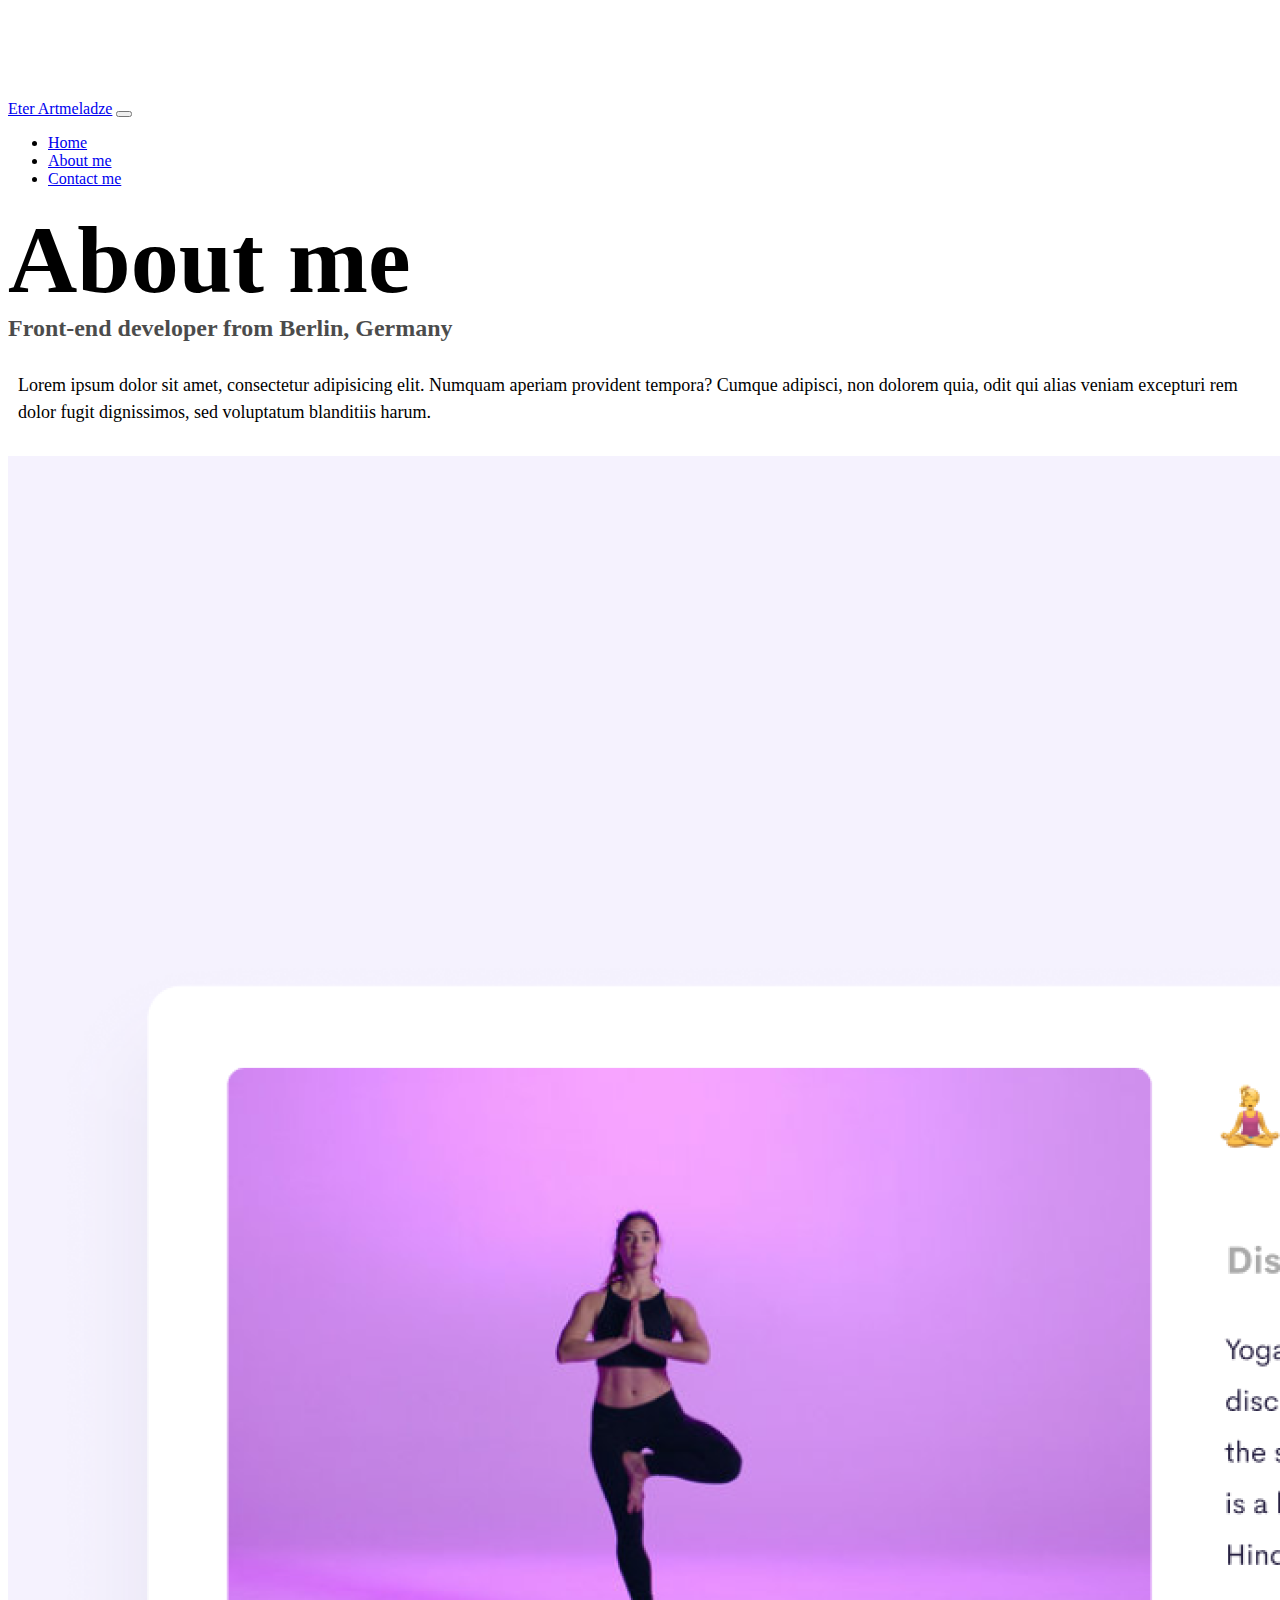
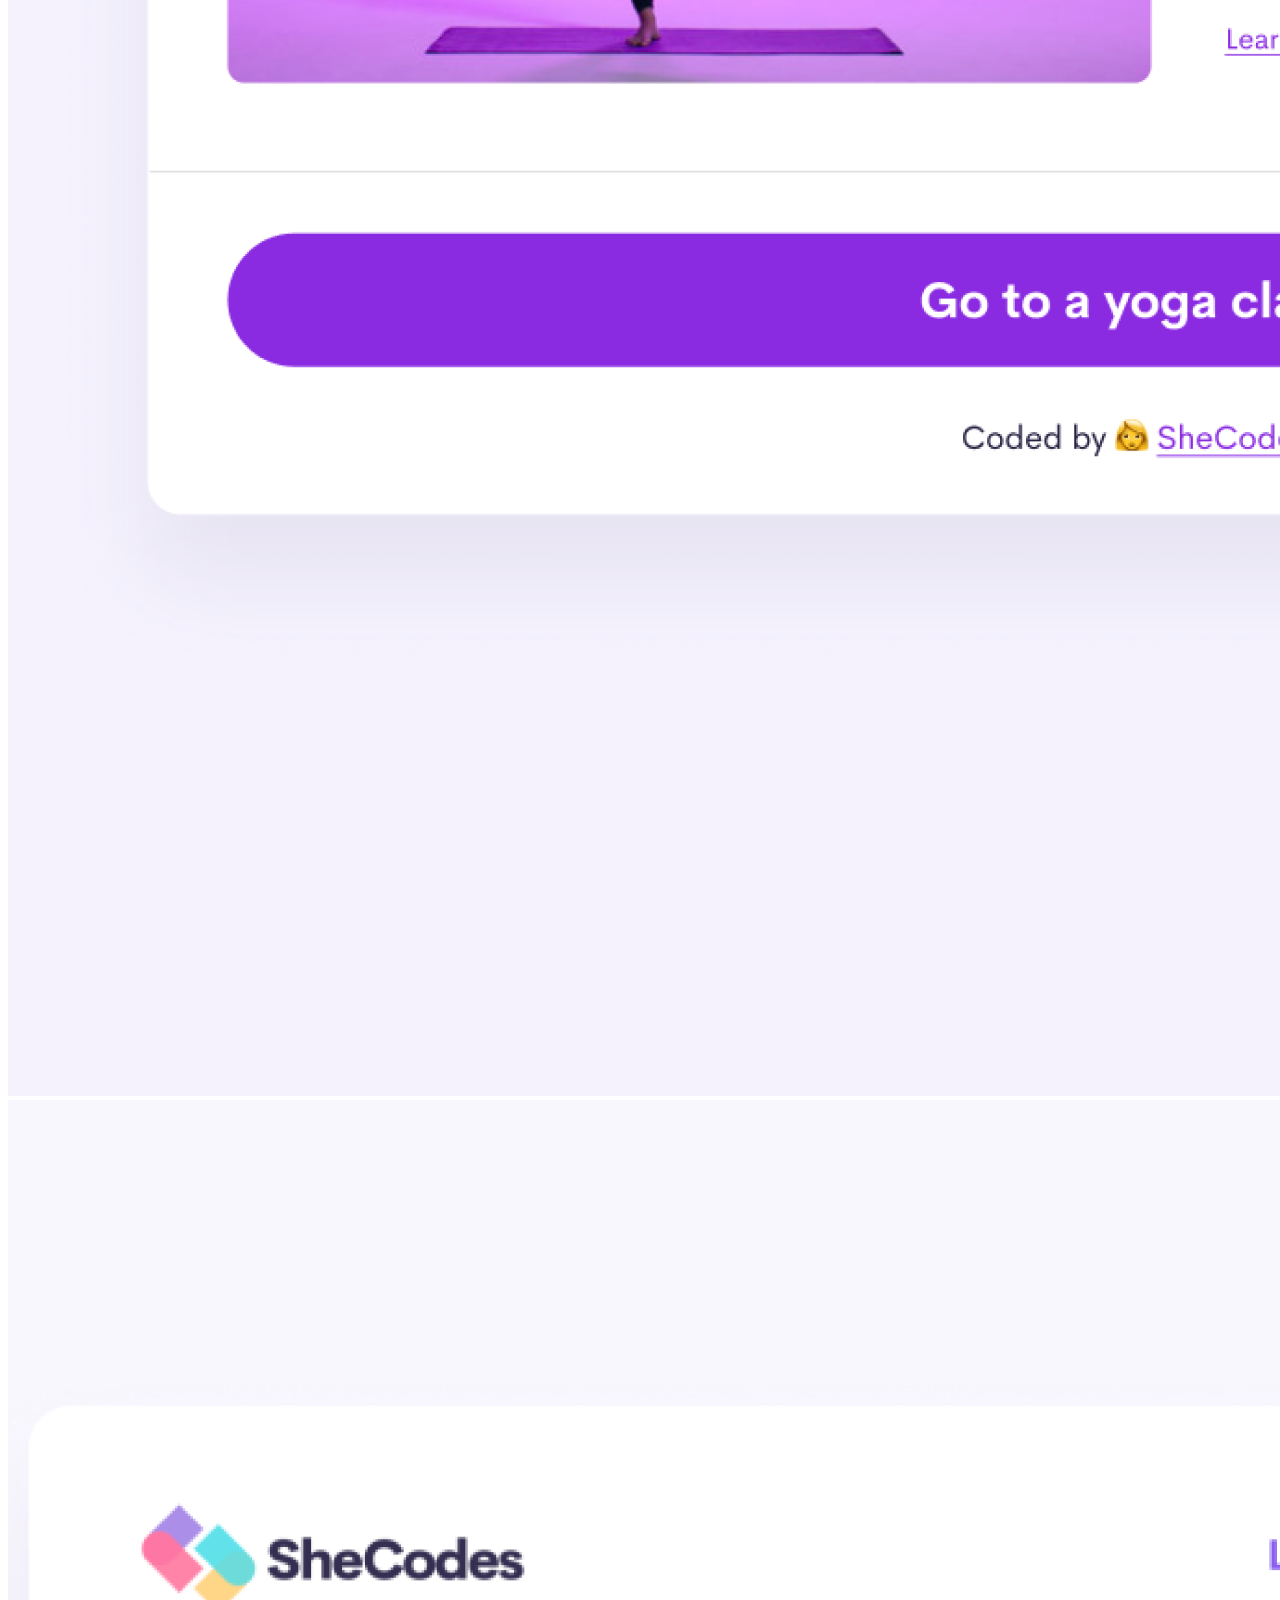
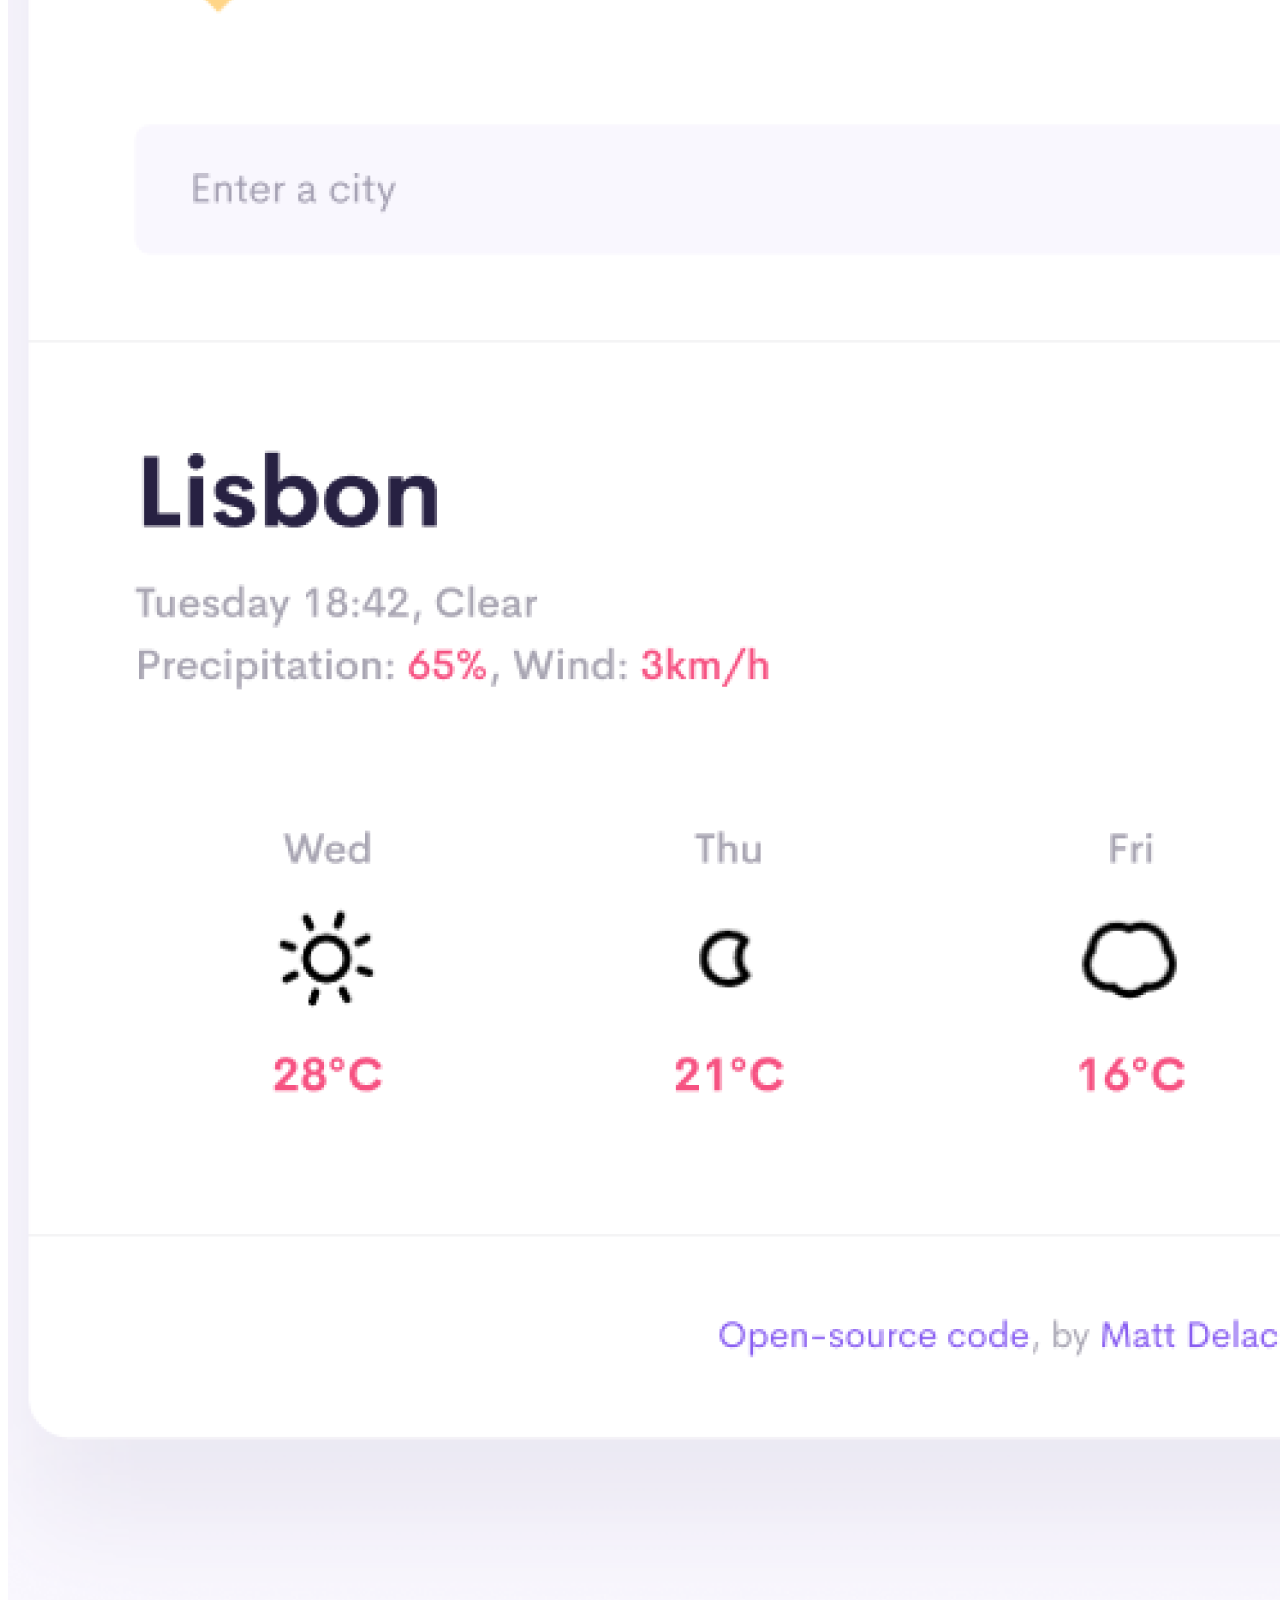
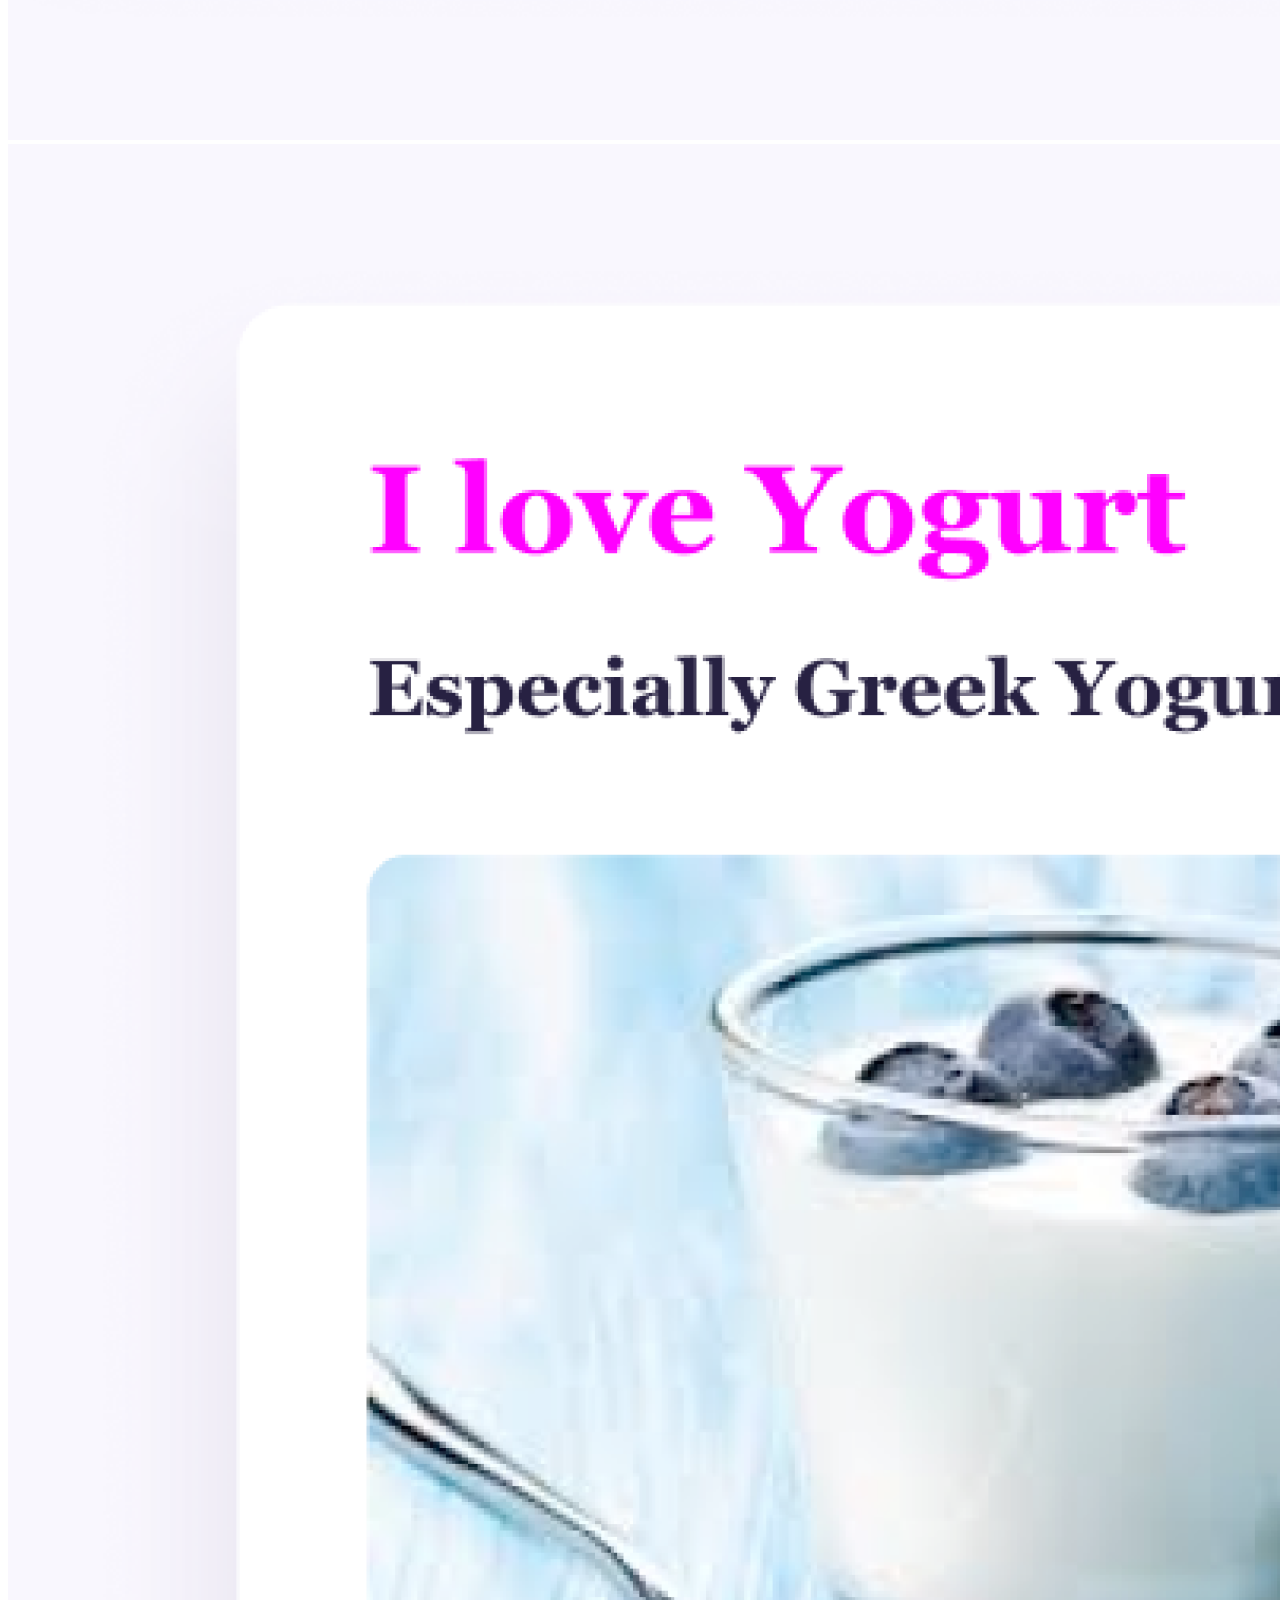
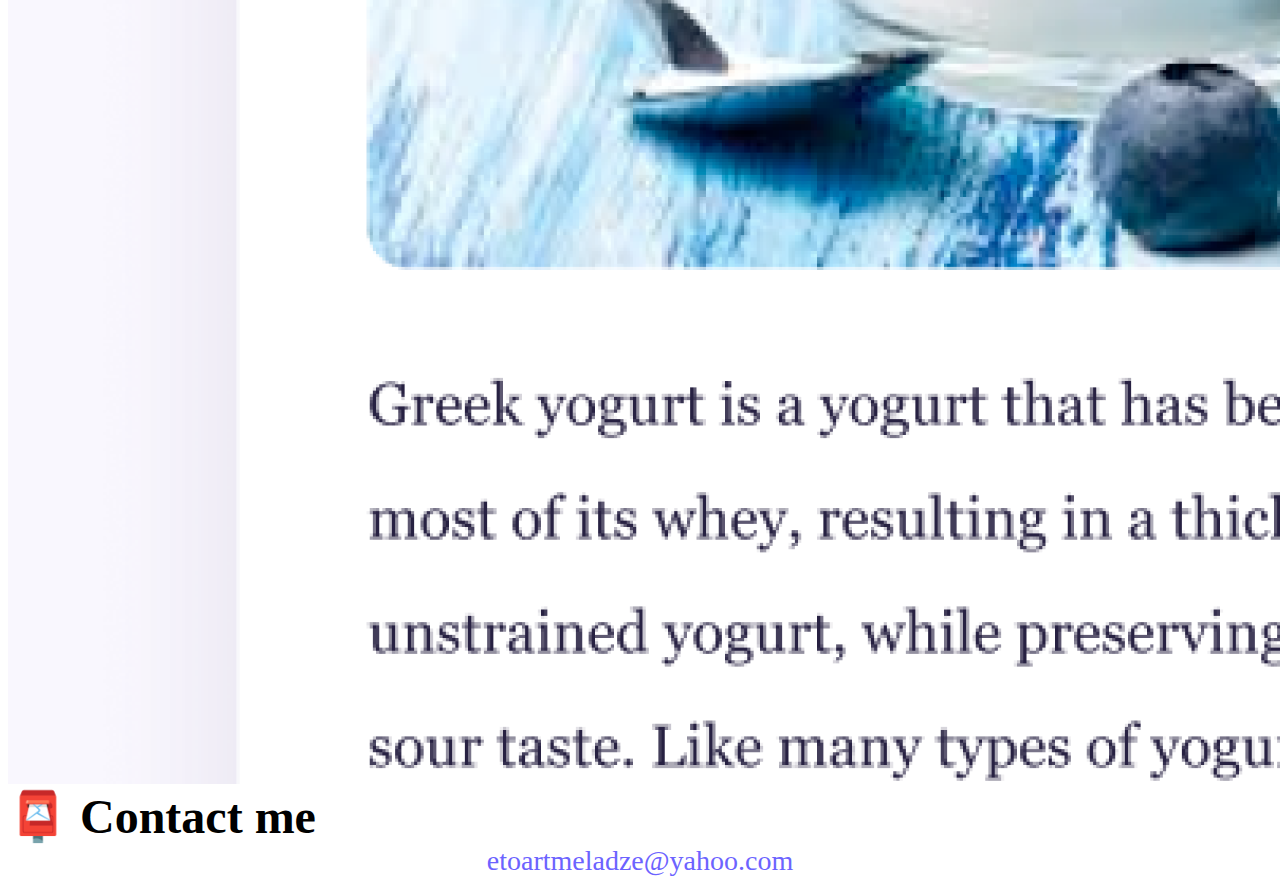
==== about.html @ ea482190 "started creating my-portfolio website" ====
<!DOCTYPE html>
<html lang="en">

<head>
    <meta charset="UTF-8" />
    <meta http-equiv="X-UA-Compatible" content="IE=edge" />
    <meta name="viewport" content="width=device-width, initial-scale=1.0" />
    <link href="https://cdn.jsdelivr.net/npm/bootstrap@5.0.0-beta2/dist/css/bootstrap.min.css" rel="stylesheet"
        integrity="sha384-BmbxuPwQa2lc/FVzBcNJ7UAyJxM6wuqIj61tLrc4wSX0szH/Ev+nYRRuWlolflfl" crossorigin="anonymous" />
    <script src="https://cdn.jsdelivr.net/npm/bootstrap@5.0.0-beta2/dist/js/bootstrap.bundle.min.js"
        integrity="sha384-b5kHyXgcpbZJO/tY9Ul7kGkf1S0CWuKcCD38l8YkeH8z8QjE0GmW1gYU5S9FOnJ0"
        crossorigin="anonymous"></script>
    <link rel="stylesheet" href="style.css" />
    <title>About Eter Artmeladze</title>
</head>

<body>
    <nav class="navbar navbar-expand-lg navbar-light bg-light fixed-top">
        <div class="container">
            <a class="navbar-brand" href="index.html">Eter Artmeladze</a>
            <button class="navbar-toggler" type="button" data-bs-toggle="collapse" data-bs-target="#navbarNav"
                aria-controls="navbarNav" aria-expanded="false" aria-label="Toggle navigation">
                <span class="navbar-toggler-icon"></span>
            </button>
            <div class="collapse navbar-collapse" id="navbarNav">
                <ul class="navbar-nav">
                    <li class="nav-item">
                        <a class="nav-link" aria-current="page" href="index.html">Home</a>
                    </li>
                    <li class="nav-item">
                        <a class="nav-link active" href="about.html">About me</a>
                    </li>
                    <li class="nav-item">
                        <a class="nav-link" href="about.html#contact">Contact me</a>
                    </li>
                </ul>
            </div>
        </div>
    </nav>
    <h1 class="text-center">About me</h1>
    <h3 class="text-center">Front-end developer from Berlin, Germany</h3>
    <div class="about-paragraphs text-center">
        <p>
            Lorem ipsum dolor sit amet, consectetur adipisicing elit. Numquam
            aperiam provident tempora? Cumque adipisci, non dolorem quia, odit qui
            alias veniam excepturi rem dolor fugit dignissimos, sed voluptatum
            blanditiis harum.
        </p>
    </div>
    <div class="container">
        <div class="row">
            <div class="col-sm-4">
                <img src="images/yoga.png" class="img-fluid p-2 shadow rounded" />
            </div>
            <div class="col-sm-4">
                <img src="images/weather.png" class="img-fluid p-2 shadow rounded" />
            </div>
            <div class="col-sm-4">
                <img src="images/yogurt.png" class="img-fluid p-2 shadow rounded" />
            </div>
        </div>
    </div>
    <div id="contact" class="mt-5">
        <h2 class="text-center">📮 Contact me</h2>
        <a href="etoartmeladze@yahoo.com" class="email-link">etoartmeladze@yahoo.com </a>
    </div>
</body>

</html>
---- style.css ----
:root {
  --primary-color: #6c63ff;
  --secondary-color: #f5f2fe;
  --box-shadow: 0 5px 10px rgba(0, 0, 0, 0.3);
}

body {
  margin-top: 100px;
}

h1,
h2,
h3 {
  margin: 0;
}

h1 {
  font-size: 96px;
}

h2 {
  font-size: 48px;
}

h3 {
  font-size: 24px;
  opacity: 0.7;
}

p {
  font-size: 18px;
  line-height: 1.5;
}

.navigation-links {
  display: flex;
  margin-top: 40px;
  justify-content: center;
}

.navigation-links a {
  margin: 20px;
}

.primary-link {
  border-radius: 4px;
  padding: 20px 15px;
  text-decoration: none;
  text-transform: capitalize;
  background: var(--primary-color);
  box-shadow: var(--box-shadow);
  color: white;
}

.secondary-link {
  border-radius: 4px;
  padding: 20px 15px;
  text-decoration: none;
  text-transform: capitalize;
  color: var(--primary-color);
  border: 1px solid var(--primary-color);
}

.homepage-link {
  color: var(--primary-color);
  text-align: center;
  display: block;
}

.about-paragraphs {
  margin: 30px 0;
}

.about-paragraphs p {
  margin: 10px;
}

.email-link {
  display: flex;
  justify-content: center;
  color: var(--primary-color);
  font-size: 28px;
  text-decoration: none;
}

.email-link:hover {
  text-decoration: underline;
}
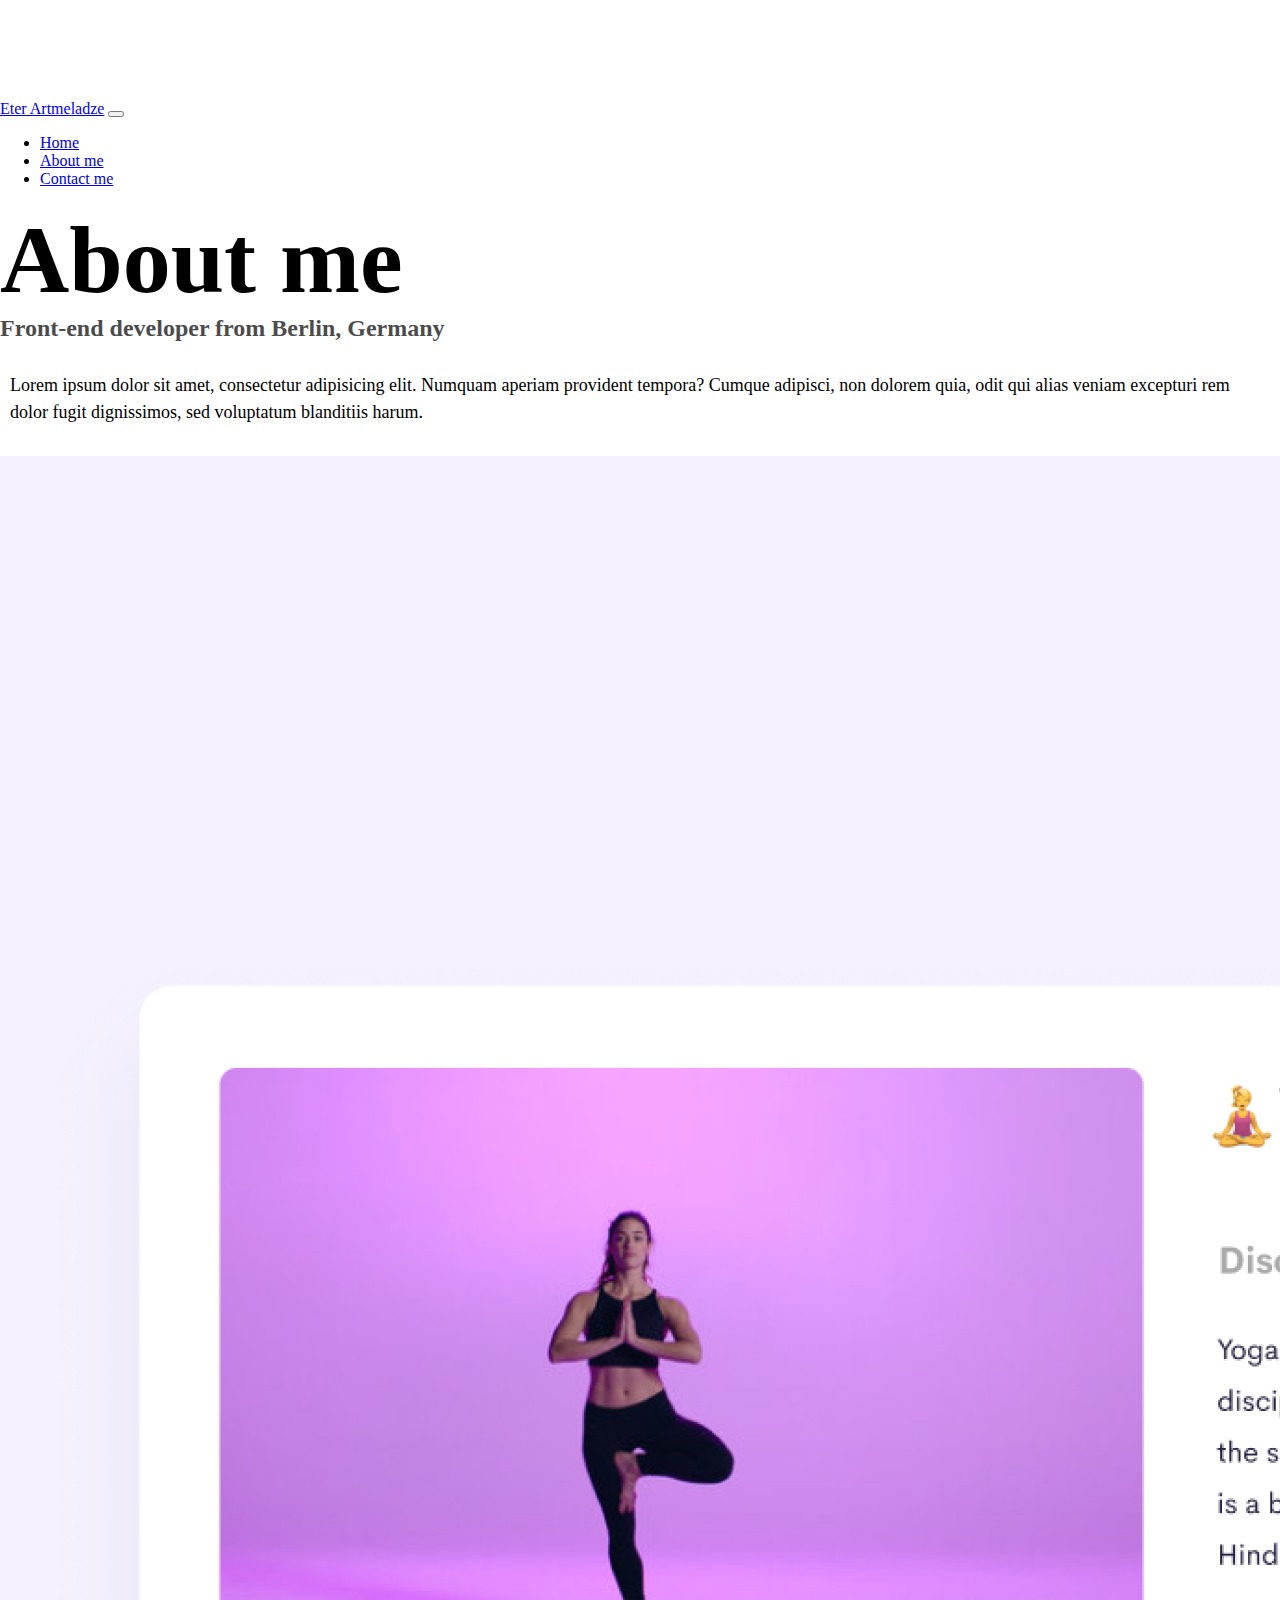
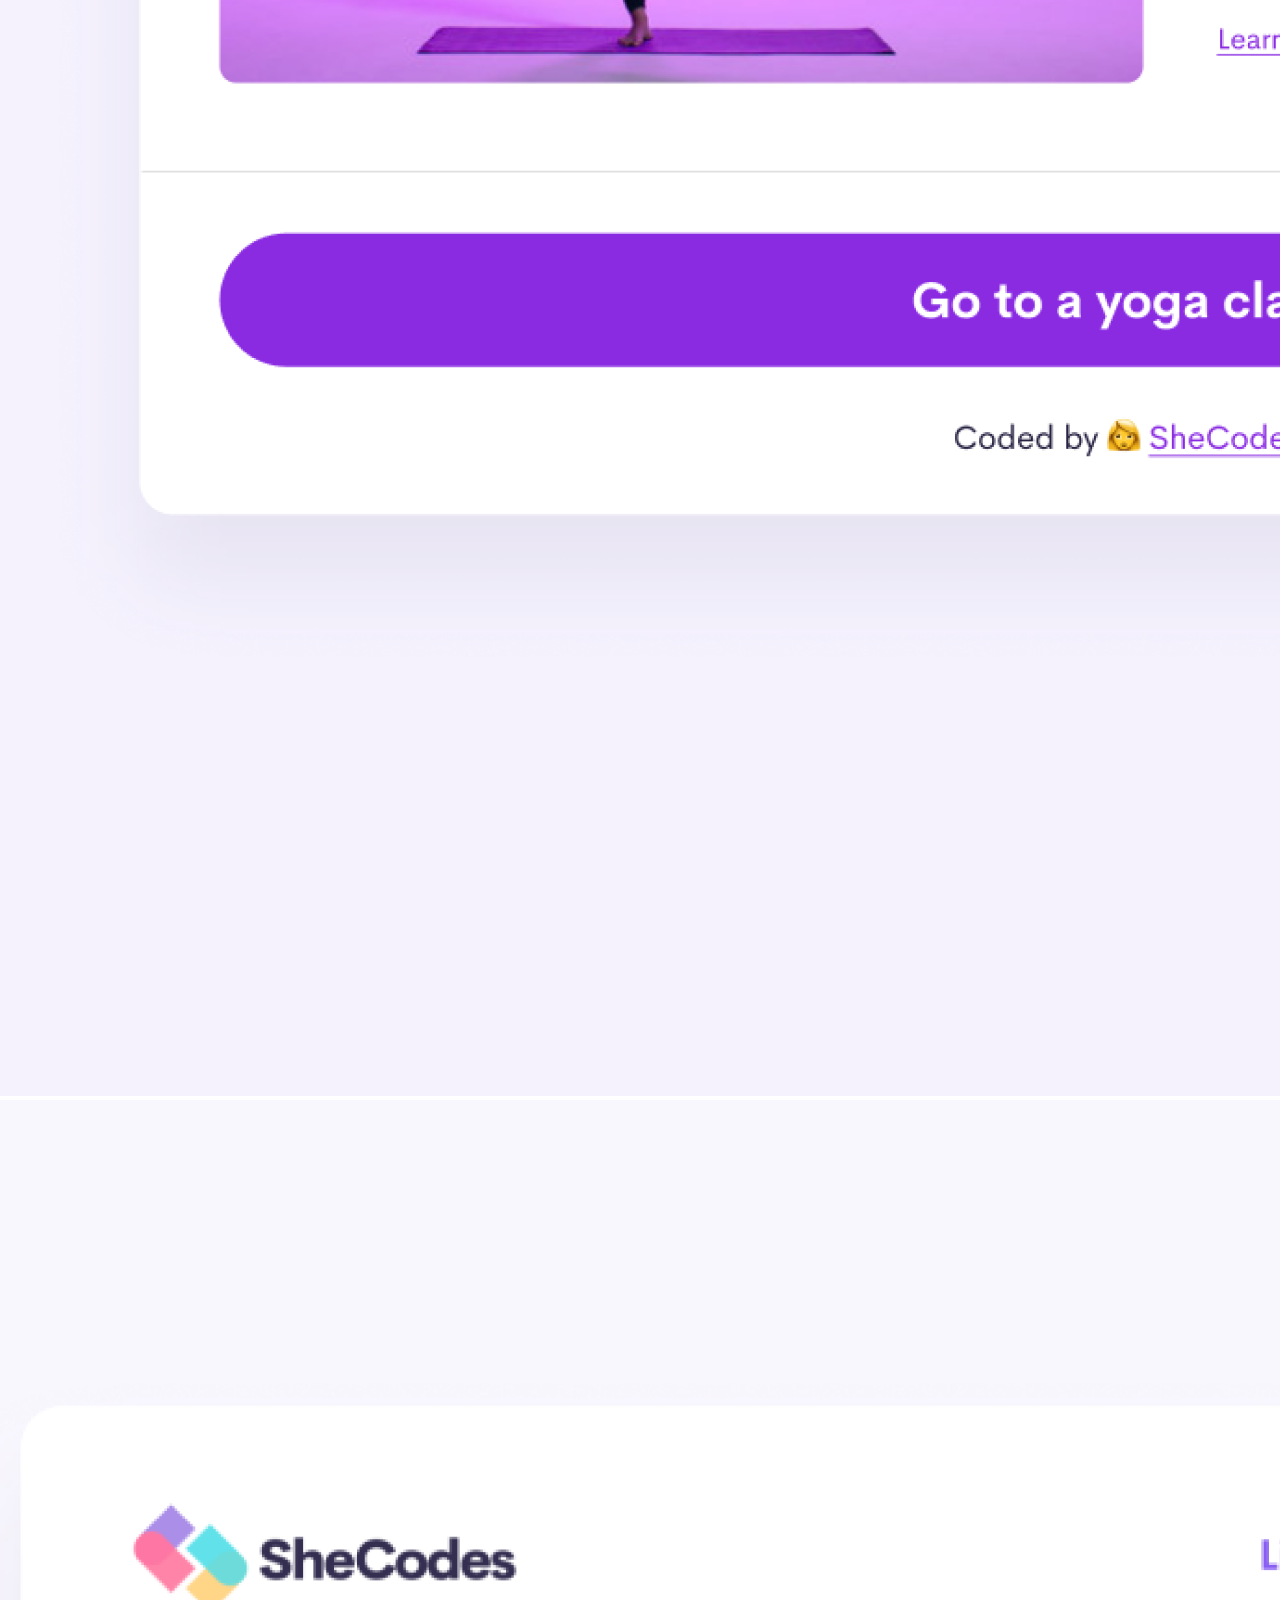
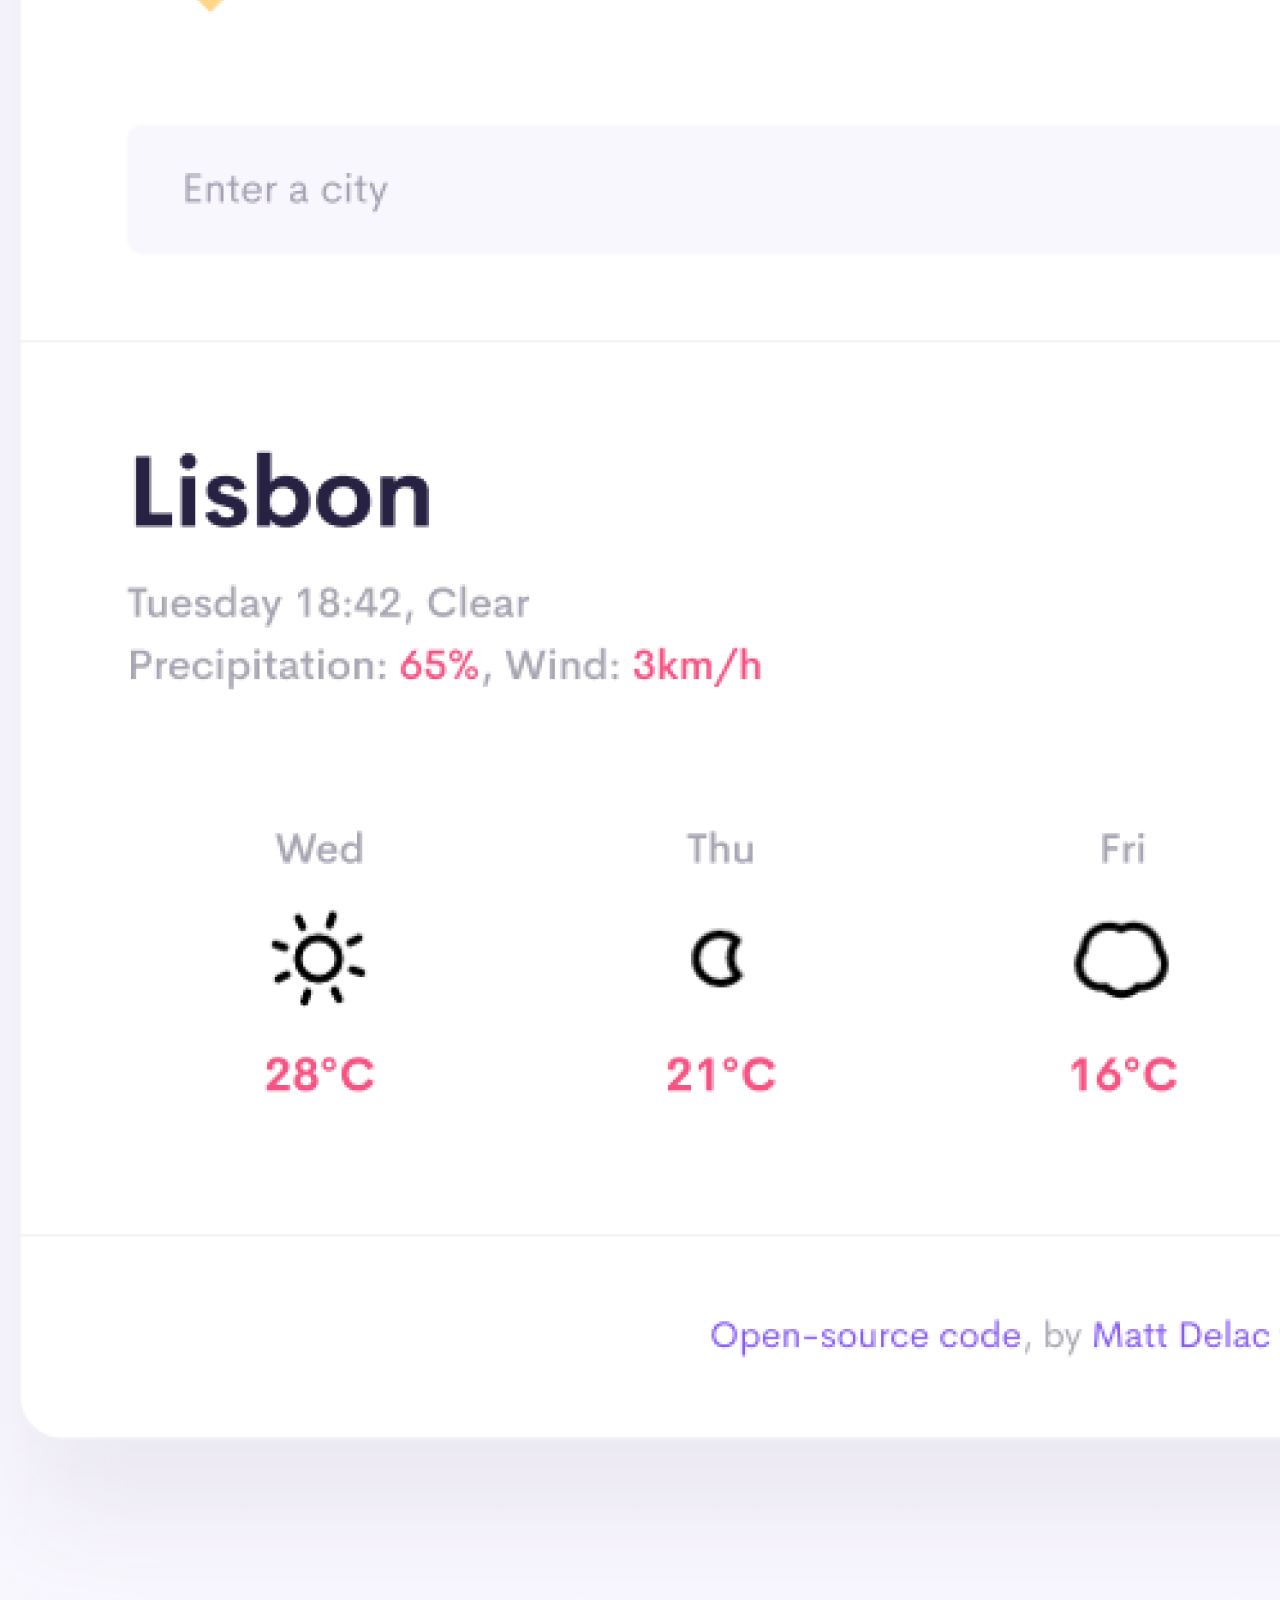
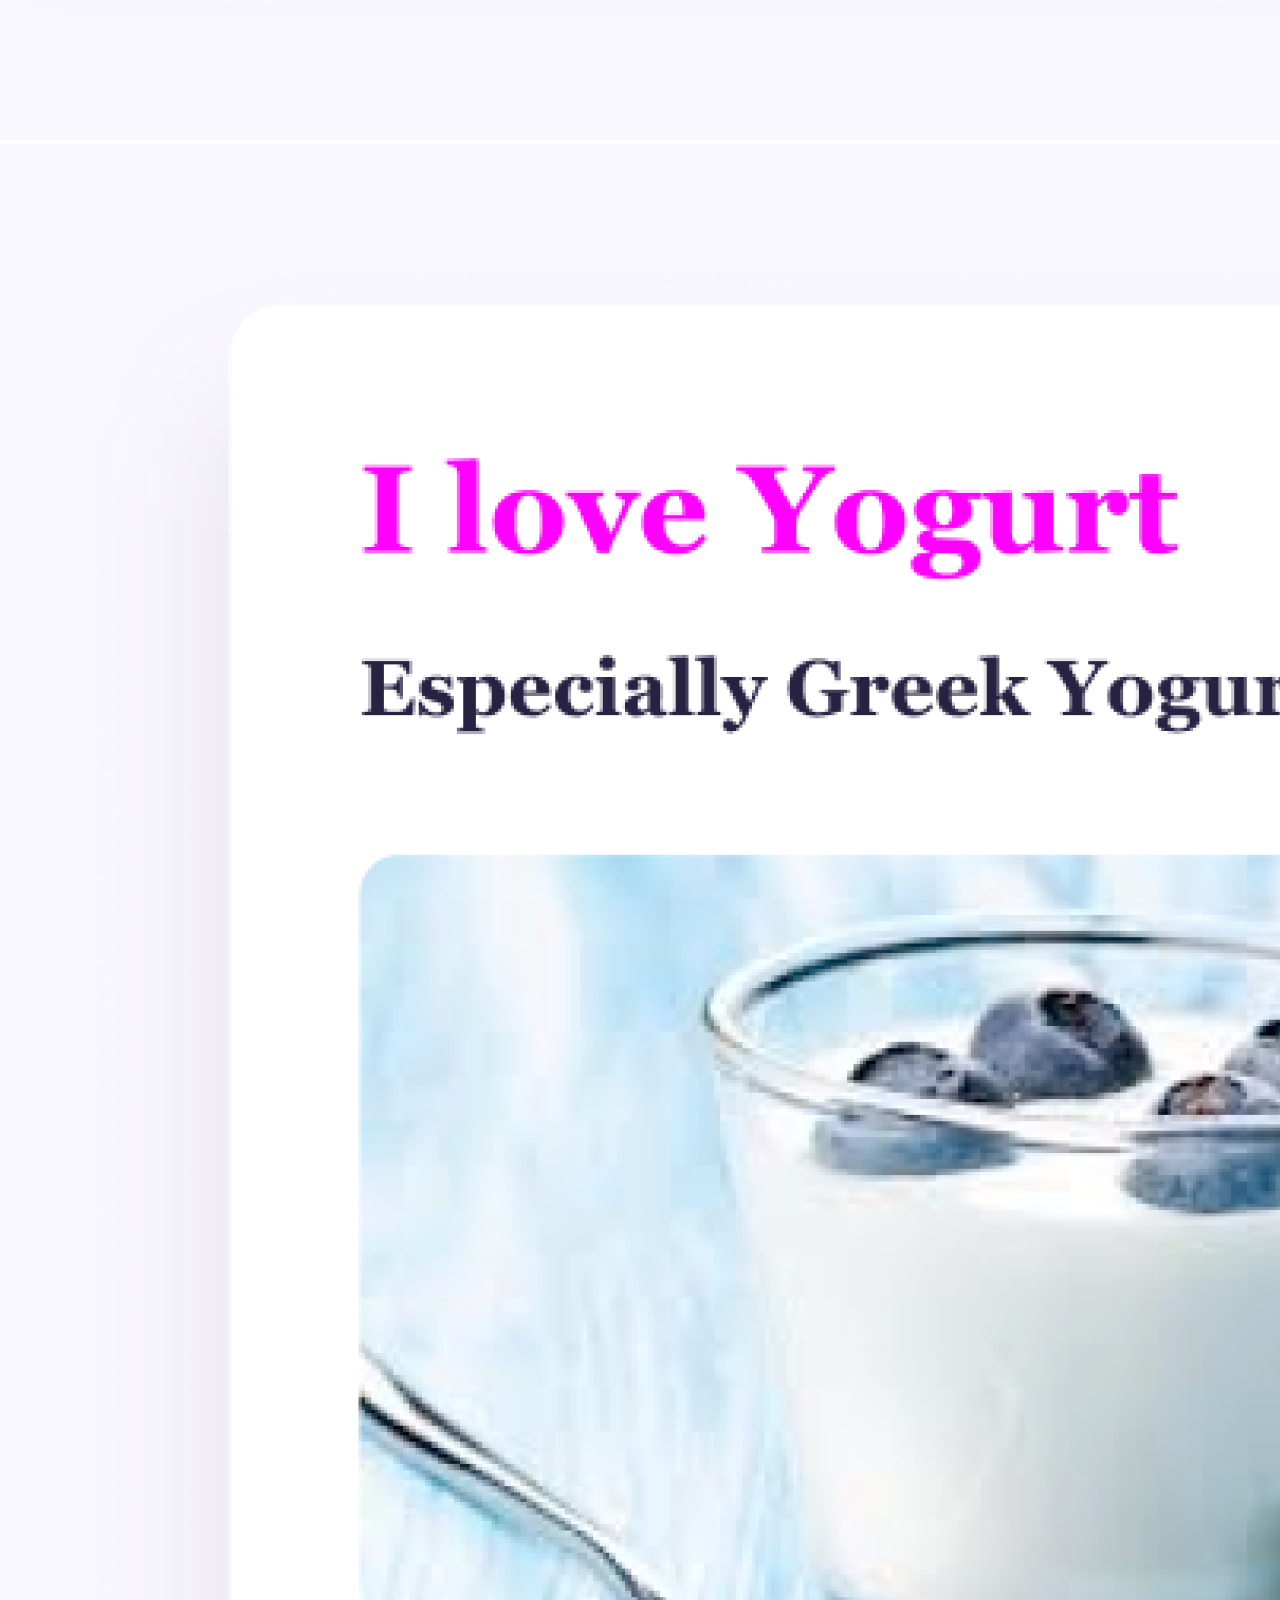
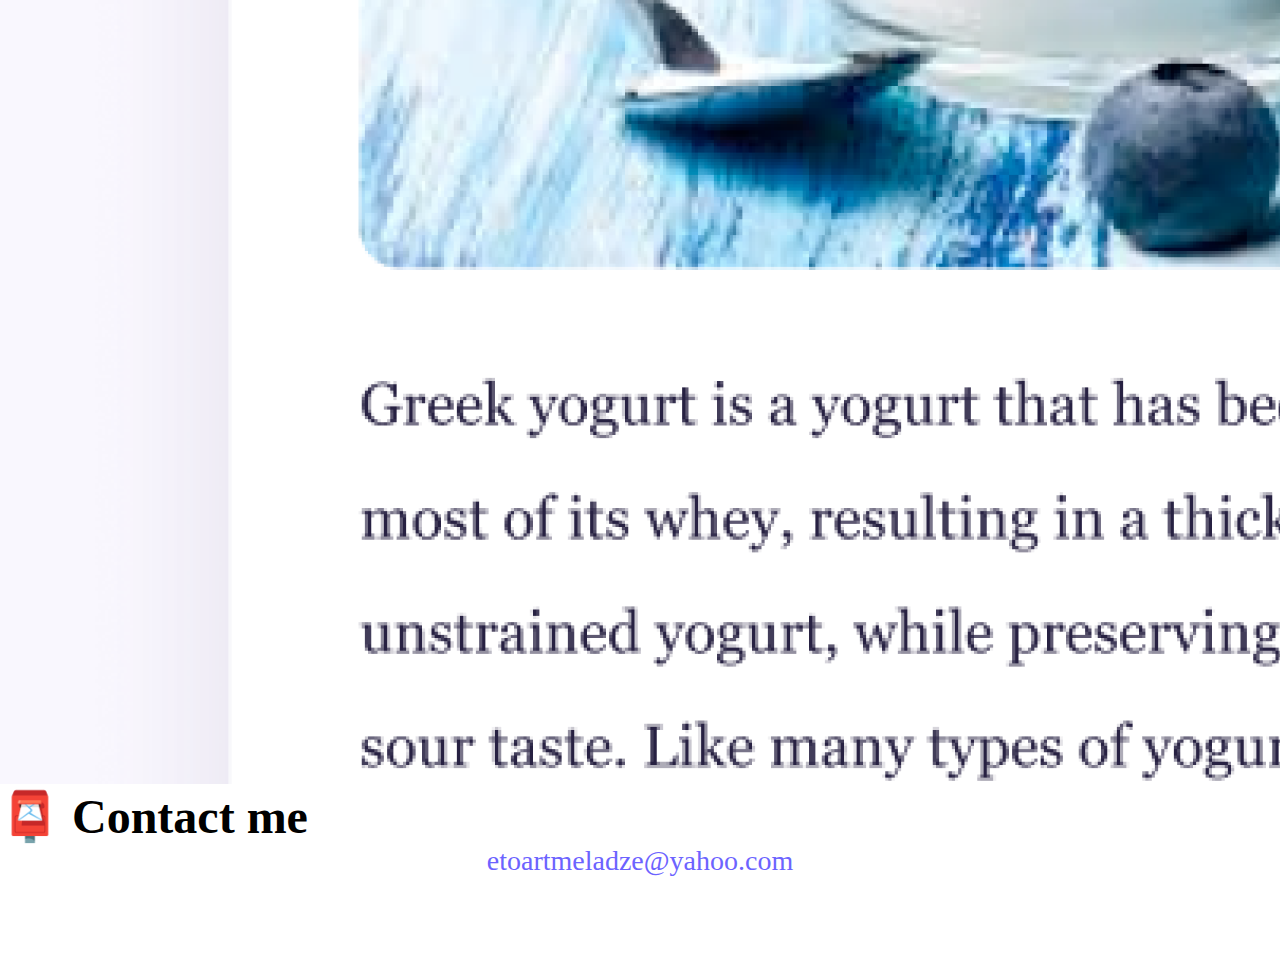
==== commit 57a7517b: "added some responsive functions" ====
--- a/about.html
+++ b/about.html
@@ -10,14 +10,15 @@
     <script src="https://cdn.jsdelivr.net/npm/bootstrap@5.0.0-beta2/dist/js/bootstrap.bundle.min.js"
         integrity="sha384-b5kHyXgcpbZJO/tY9Ul7kGkf1S0CWuKcCD38l8YkeH8z8QjE0GmW1gYU5S9FOnJ0"
         crossorigin="anonymous"></script>
-    <link rel="stylesheet" href="style.css" />
+    <link rel="stylesheet" href="/style.css" />
     <title>About Eter Artmeladze</title>
+    <meta name="description" content="about Eter Artmeladze , a  Front-end developer based in Berlin">
 </head>
 
 <body>
     <nav class="navbar navbar-expand-lg navbar-light bg-light fixed-top">
         <div class="container">
-            <a class="navbar-brand" href="index.html">Eter Artmeladze</a>
+            <a class="navbar-brand" href="/" title="Homepage">Eter Artmeladze</a>
             <button class="navbar-toggler" type="button" data-bs-toggle="collapse" data-bs-target="#navbarNav"
                 aria-controls="navbarNav" aria-expanded="false" aria-label="Toggle navigation">
                 <span class="navbar-toggler-icon"></span>
@@ -25,13 +26,13 @@
             <div class="collapse navbar-collapse" id="navbarNav">
                 <ul class="navbar-nav">
                     <li class="nav-item">
-                        <a class="nav-link" aria-current="page" href="index.html">Home</a>
+                        <a class="nav-link " aria-current="page" href="/" title="Homepage">Home</a>
                     </li>
                     <li class="nav-item">
-                        <a class="nav-link active" href="about.html">About me</a>
+                        <a class="nav-link active" href="/about.html" title="about Eter Artmeladze">About me</a>
                     </li>
                     <li class="nav-item">
-                        <a class="nav-link" href="about.html#contact">Contact me</a>
+                        <a class="nav-link" href="/about.html#contact" title="contact Eter Artmeladze">Contact me</a>
                     </li>
                 </ul>
             </div>
@@ -50,13 +51,13 @@
     <div class="container">
         <div class="row">
             <div class="col-sm-4">
-                <img src="images/yoga.png" class="img-fluid p-2 shadow rounded" />
+                <img src="/images/yoga.png" class="img-fluid p-2 mb-5 shadow rounded" alt="yoga project"/>
             </div>
             <div class="col-sm-4">
-                <img src="images/weather.png" class="img-fluid p-2 shadow rounded" />
+                <img src="/images/weather.png" class="img-fluid p-2 mb-5 shadow rounded"  alt="weather project" />
             </div>
             <div class="col-sm-4">
-                <img src="images/yogurt.png" class="img-fluid p-2 shadow rounded" />
+                <img src="/images/yogurt.png" class="img-fluid p-2 mb-5 shadow rounded"  alt="yogurt project"/>
             </div>
         </div>
     </div>
--- a/style.css
+++ b/style.css
@@ -5,7 +5,7 @@
 }
 
 body {
-  margin-top: 100px;
+  margin: 100px 0;
 }
 
 h1,
@@ -36,6 +36,10 @@
   display: flex;
   margin-top: 40px;
   justify-content: center;
+}
+
+.primary-link :hover {
+  color: white;
 }
 
 .navigation-links a {
@@ -86,3 +90,22 @@
 .email-link:hover {
   text-decoration: underline;
 }
+
+@media (max-width: 576px) {
+  h1 {
+    font-size: 48px;
+    line-height: 1.5;
+  }
+  h2 {
+    font-size: 32px;
+    text-align: center;
+  }
+  p {
+    text-align: center;
+  }
+  .project-link {
+    display: block;
+    text-align: center;
+    margin: 0 20px;
+  }
+}
